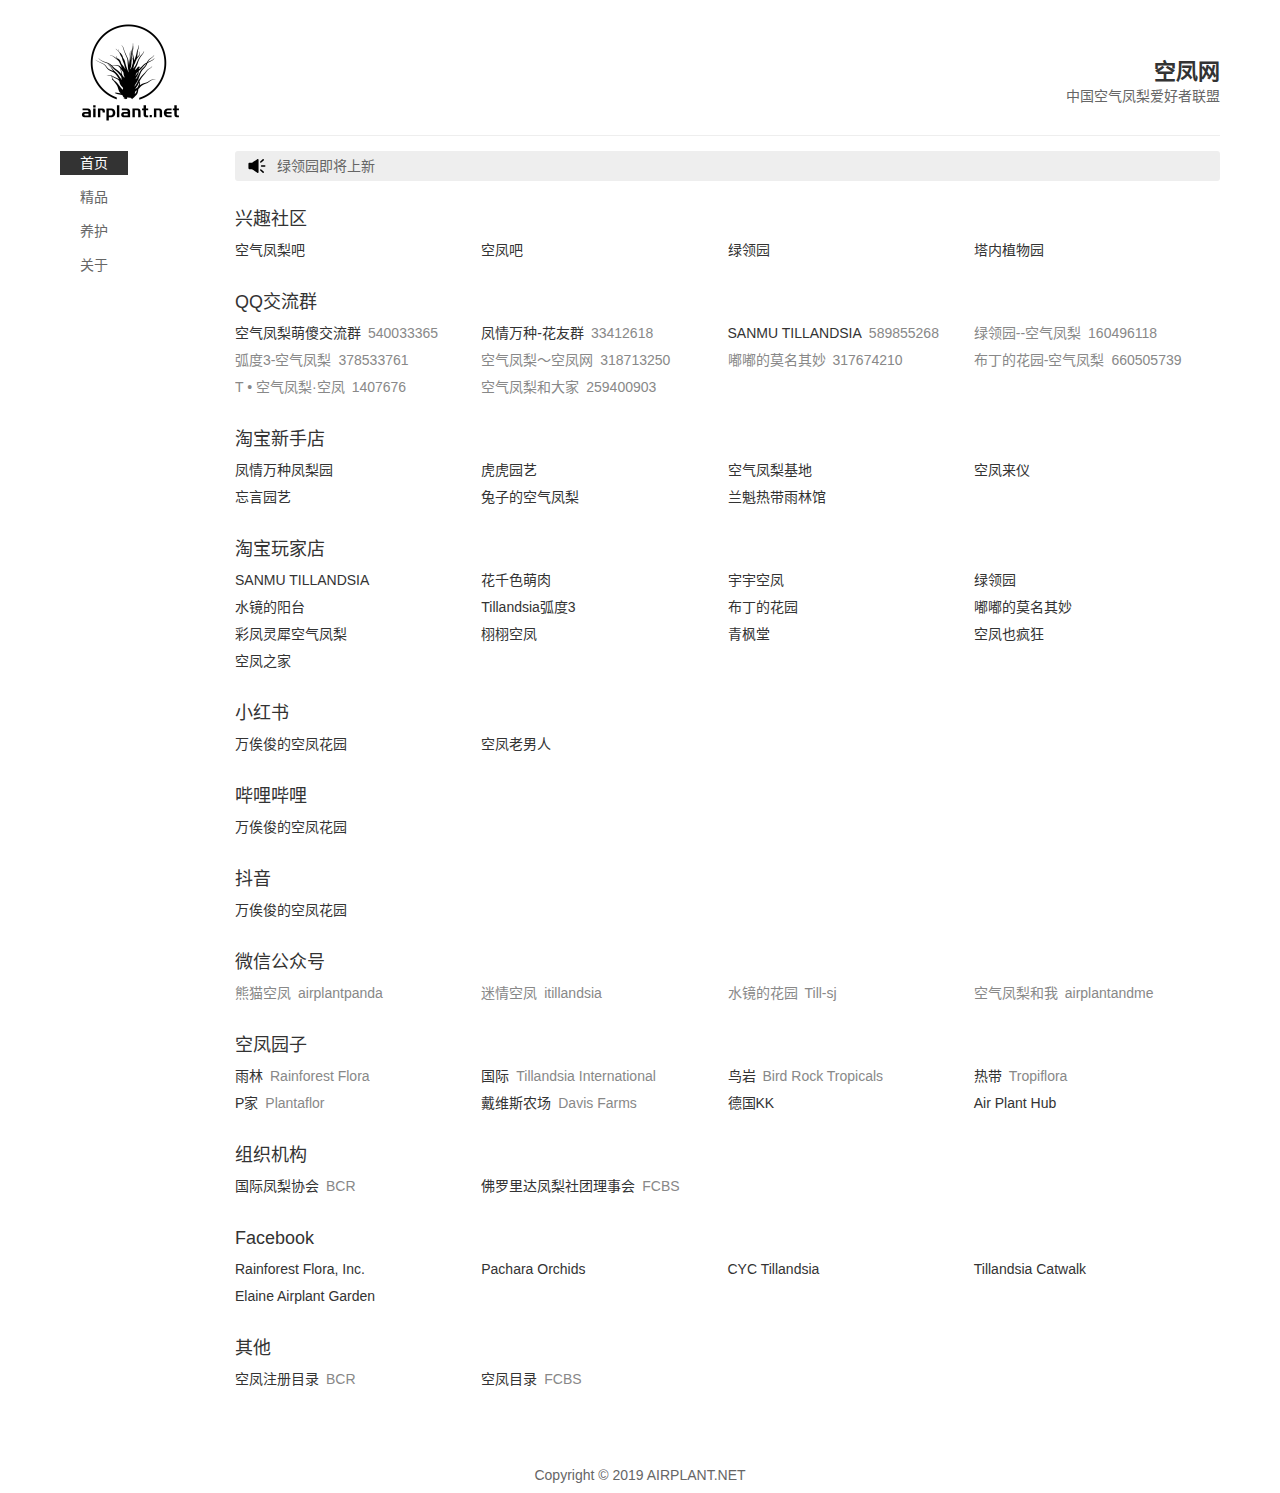
==== index.html @ ac180b8b "Update index.html" ====
<!DOCTYPE html>
<html lang="zh-CN">
	<head>
		<meta charset="utf-8">
		<title>空气凤梨 空凤大全 空气凤梨品种 空凤植物 空凤网 AIRPLANT.NET</title>
		<meta name="viewport" content="width=device-width,initial-scale=1.0,maximum-scale=1.0,user-scalable=0"/>
		<meta name="keywords" content="空气凤梨,空凤目录,空气凤梨协会"/>
		<meta name="description" content="致力于空气凤梨研究学习，打造中国空气凤梨爱好者联盟"/>
		<link rel="stylesheet" href="static/style/public/common.css">
		<link rel="stylesheet" href="static/style/index/index.css">
	</head>
	<body>
		<div class="wrapper">
			<header>
				<div class="mod-head">
					<a class="logo" href="/"><img src="static/image/public/logo.png" alt="空凤网" height="135"></a>
					<div class="info">
						<h2>空凤网</h2>
						<p>中国空气凤梨爱好者联盟</p>
					</div>
				</div>
			</header>
			<div class="container">
				<div class="side">
					<div class="mod-menu">
						<ul>
							<li class="active"><a href="/">首页</a></li>
<!-- 							<li><a href="/">活动</a></li>
							<li><a href="/">目录</a></li> -->
							<li><a href="/product.html">精品</a></li>
							<li><a href="/knowledge.html">养护</a></li>
							<li><a href="/about.html">关于</a></li>
						</ul>
					</div>
				</div>
				<div class="main">
					<div class="mod-notice"></div>
					<div class="mod-panel">
						<div class="hd"><h3>兴趣社区</h3></div>
						<div class="bd">
							<ul>
								<li><a href="https://tieba.baidu.com/f?kw=空气凤梨" target="_blank" rel="nofollow">空气凤梨吧</a></li>
								<li><a href="https://tieba.baidu.com/f?kw=空凤" target="_blank" rel="nofollow">空凤吧</a></li>
								<li><a href="http://www.llybbs.com/" target="_blank" rel="nofollow">绿领园</a></li>
								<li><a href="http://www.tbg.org.tw/tbgweb/cgi-bin/forums.cgi?forum=20" target="_blank" rel="nofollow">塔内植物园</a></li>
							</ul>
						</div>
					</div>
					<div class="mod-panel">
						<div class="hd"><h3>QQ交流群</h3></div>
						<div class="bd">
							<ul>
								<li><a href="//shang.qq.com/wpa/qunwpa?idkey=57d22323c696c35baf3513567dc36f64f09d236afa3b45488492c1a9d2c1319b" target="_blank" rel="nofollow">空气凤梨萌傻交流群<span>540033365</span></a></li>
								<li><a href="//shang.qq.com/wpa/qunwpa?idkey=0ee49acd4403142363f4010a7ccd884dba018b5f268eebc733a62bc985305cbe" target="_blank" rel="nofollow">凤情万种-花友群<span>33412618</span></a></li>
								<li><a href="//shang.qq.com/wpa/qunwpa?idkey=0697ae84d789ad350197521d820c7ddb053ef28f5e436bc77e3a58c0a4521eea" target="_blank" rel="nofollow">SANMU TILLANDSIA<span>589855268</span></a></li>
								<li><a href="javascript:;" target="_blank" rel="nofollow">绿领园--空气凤梨<span>160496118</span></a></li>
								<li><a href="javascript:;" target="_blank" rel="nofollow">弧度3-空气凤梨<span>378533761</span></a></li>
								<li><a href="javascript:;" target="_blank" rel="nofollow">空气凤梨～空凤网<span>318713250</span></a></li>
								<li><a href="javascript:;" target="_blank" rel="nofollow">嘟嘟的莫名其妙<span>317674210</span></a></li>
								<li><a href="javascript:;" target="_blank" rel="nofollow">布丁的花园-空气凤梨<span>660505739</span></a></li>
								<li><a href="javascript:;" target="_blank" rel="nofollow">T • 空气凤梨·空凤<span>1407676</span></a></li>
								<li><a href="javascript:;" target="_blank" rel="nofollow">空气凤梨和大家<span>259400903</span></a></li>
							</ul>
						</div>
					</div>
					<div class="mod-panel">
						<div class="hd"><h3>淘宝新手店</h3></div>
						<div class="bd">
							<ul>
								<li><a href="https://tillandsia-kqfl.taobao.com/" target="_blank" rel="nofollow">凤情万种凤梨园</a></li>
								<li><a href="https://shop62213671.taobao.com/" target="_blank" rel="nofollow">虎虎园艺</a></li>
								<li><a href="https://kqfljd.taobao.com/" target="_blank" rel="nofollow">空气凤梨基地</a></li>
								<li><a href="https://kfly520.jiyoujia.com/" target="_blank" rel="nofollow">空凤来仪</a></li>
								<li><a href="https://shop105116929.taobao.com/" target="_blank" rel="nofollow">忘言园艺</a></li>
								<li><a href="https://shop349305202.taobao.com/" target="_blank" rel="nofollow">兔子的空气凤梨</a></li>
								<li><a href="https://shop68121420.taobao.com/" target="_blank" rel="nofollow"> 兰魁热带雨林馆</a></li>
							</ul>
						</div>
					</div>
					<div class="mod-panel">
						<div class="hd"><h3>淘宝玩家店</h3></div>
						<div class="bd">
							<ul>
								<li><a href="https://shop58007433.taobao.com/" target="_blank" rel="nofollow">SANMU TILLANDSIA</a></li>
								<li><a href="https://shop59347052.taobao.com/" target="_blank" rel="nofollow">花千色萌肉</a></li>
								<li><a href="https://shop511258752.taobao.com/" target="_blank" rel="nofollow">宇宇空凤</a></li>
								<li><a href="https://kqfl-lly.taobao.com/" target="_blank" rel="nofollow">绿领园</a></li>
								<li><a href="https://sjdyt.taobao.com/" target="_blank" rel="nofollow">水镜的阳台</a></li>
								<li><a href="https://shop145923120.taobao.com/" target="_blank" rel="nofollow">Tillandsia弧度3</a></li>
								<li><a href="https://shop326887483.taobao.com/" target="_blank" rel="nofollow">布丁的花园</a></li>
								<li><a href="https://shop123014511.taobao.com/" target="_blank" rel="nofollow">嘟嘟的莫名其妙</a></li>
								<li><a href="https://shop140243259.taobao.com/" target="_blank" rel="nofollow">彩凤灵犀空气凤梨</a></li>
								<li><a href="https://shop519888006.taobao.com/" target="_blank" rel="nofollow">栩栩空凤</a></li>
								<li><a href="https://hfqft.taobao.com/" target="_blank" rel="nofollow">青枫堂</a></li>
								<li><a href="https://shop63228273.taobao.com/" target="_blank" rel="nofollow">空凤也疯狂</a></li>
								<li><a href="https://shop62517890.taobao.com/" target="_blank" rel="nofollow">空凤之家</a></li>
							</ul>
						</div>
					</div>
					<div class="mod-panel">
						<div class="hd"><h3>小红书<h3></div>
						<div class="bd">
							<ul>
								<li><a href="https://www.xiaohongshu.com/user/profile/616c04cf000000001f03f2b6" target="_blank" rel="nofollow">万俟俊的空凤花园</a></li>
								<li><a href="https://www.xiaohongshu.com/user/profile/606752470000000001002170" target="_blank" rel="nofollow">空凤老男人</a></li>
							</ul>
						</div>
					</div>
					<div class="mod-panel">
						<div class="hd"><h3>哔哩哔哩</h3></div>
						<div class="bd">
							<ul>
								<li><a href="https://space.bilibili.com/3403063" target="_blank" rel="nofollow">万俟俊的空凤花园</a></li>
							</ul>
						</div>
					</div>
					<div class="mod-panel">
						<div class="hd"><h3>抖音</h3></div>
						<div class="bd">
							<ul>
								<li><a href="https://www.douyin.com/user/MS4wLjABAAAAykQlqTG-b7NC8XEejAwSo75-o8_44lJxPZM91xkfv0HghMdvjXa0RXTJQiVDqcan" target="_blank" rel="nofollow">万俟俊的空凤花园</a></li>
							</ul>
						</div>
					</div>
					<div class="mod-panel">
						<div class="hd"><h3>微信公众号</h3></div>
						<div class="bd">
							<ul>
								<li><a href="javascript:;" target="_blank" rel="nofollow">熊猫空凤<span>airplantpanda</span></a></li>
								<li><a href="javascript:;" target="_blank" rel="nofollow">迷情空凤<span>itillandsia</span></a></li>
								<li><a href="javascript:;" target="_blank" rel="nofollow">水镜的花园<span>Till-sj</span></a></li>
								<li><a href="javascript:;" target="_blank" rel="nofollow">空气凤梨和我<span>airplantandme</span></a></li>
							</ul>
						</div>
					</div>
					<div class="mod-panel">
						<div class="hd"><h3>空凤园子</h3></div>
						<div class="bd">
							<ul>
								<li><a href="http://www.rainforestflora.com/" target="_blank" rel="nofollow">雨林<span>Rainforest Flora</span></a></li>
								<li><a href="http://www.airplant.com/" target="_blank" rel="nofollow">国际<span>Tillandsia International</span></a></li>
								<li><a href="https://www.birdrocktropicals.com/" target="_blank" rel="nofollow">鸟岩<span>Bird Rock Tropicals</span></a></li>
								<li><a href="https://tropiflora.com/" target="_blank" rel="nofollow">热带<span>Tropiflora</span></a></li>
								<li><a href="http://plantaflor.com/" target="_blank" rel="nofollow">P家<span>Plantaflor</span></a></li>
								<li><a href="https://wholesaletillandsias.com/" target="_blank" rel="nofollow">戴维斯农场<span>Davis Farms</span></a></li>
								<li><a href="http://www.kaktus-koehres.de/shop/" target="_blank" rel="nofollow">德国KK</a></li>
								<li><a href="https://airplanthub.com/" target="_blank" rel="nofollow">Air Plant Hub</a></li>
							</ul>
						</div>
					</div>
					<div class="mod-panel">
						<div class="hd"><h3>组织机构</h3></div>
						<div class="bd">
							<ul>
								<li><a href="http://www.bsi.org/" target="_blank" rel="nofollow">国际凤梨协会<span>BCR</span></a></li>
								<li><a href="http://fcbs.org/" target="_blank" rel="nofollow">佛罗里达凤梨社团理事会<span>FCBS</span></a></li>
							</ul>
						</div>
					</div>
					<div class="mod-panel">
						<div class="hd"><h3>Facebook</h3></div>
						<div class="bd">
							<ul>
								<li><a href="https://www.facebook.com/rainforestflora/" target="_blank" rel="nofollow">Rainforest Flora, Inc.</a></li>
								<li><a href="https://www.facebook.com/pachara.orchids/" target="_blank" rel="nofollow">Pachara Orchids</a></li>
								<li><a href="https://www.facebook.com/CYC.Tillandsia.Hybrids/" target="_blank" rel="nofollow">CYC Tillandsia</a></li>
								<li><a href="https://www.facebook.com/tillandsia.catwalk/" target="_blank" rel="nofollow">Tillandsia Catwalk</a></li>
								<li><a href="https://www.facebook.com/Elaine-Airplant-Garden-584086871748664/" target="_blank" rel="nofollow">Elaine Airplant Garden</a></li>
							</ul>
						</div>
					</div>
					<div class="mod-panel">
						<div class="hd"><h3>其他</h3></div>
						<div class="bd">
							<ul>
								<li><a href="http://registry.bsi.org/?genus=TILLANDSIA" target="_blank" rel="nofollow">空凤注册目录<span>BCR</span></a></li>
								<li><a href="http://fcbs.org/pictures/Tillandsia.htm" target="_blank" rel="nofollow">空凤目录<span>FCBS</span></a></li>
							</ul>
						</div>
					</div>
				</div>
			</div>
			<footer>
				<div class="mod-foot">
					<p>Copyright &copy; 2019 <a href="/">AIRPLANT.NET</a></p>
				</div>
			</footer>
		</div>
		<script src="data/activity.js"></script>
		<script src="static/script/public/common.js"></script>
		<script type="text/javascript" src="https://s5.cnzz.com/z_stat.php?id=1277799385&web_id=1277799385"></script>
		<script type="text/javascript" src="https://passer-by.com/public/script/projects.js"></script>
		<script type="text/javascript" src="https://passer-by.com/public/script/stat.js"></script>
	</body>
</html>
---- static/style/public/common.css ----
html{color:#000;background:#FFF}body,div,dl,dt,dd,ul,ol,li,h1,h2,h3,h4,h5,h6,pre,code,form,fieldset,legend,input,textarea,p,blockquote,th,td{margin:0;padding:0}table{border-collapse:collapse;border-spacing:0}fieldset,img{border:0}address,caption,cite,code,dfn,em,strong,th,var{font-style:normal;font-weight:normal}ol,ul{list-style:none}caption,th{text-align:left}h1,h3,h3,h4,h5,h6{font-size:100%;font-weight:normal}q:before,q:after{content:''}abbr,acronym{border:0;font-variant:normal}sup{vertical-align:text-top}sub{vertical-align:text-bottom}input,textarea,select{font-family:inherit;font-size:inherit;font-weight:inherit;*font-size:100%}legend{color:#000}#yui3-css-stamp.cssreset{display:none}
html{
	height:100%;
}
body{
	height:100%;
	font-size:14px;
	font-family: Arial,Helvetica,"Microsoft Yahei";
	color:#666;
}
a{
	text-decoration: none;
	color:#666;
}
.wrapper{
	position: relative;
	width: 1200px;
	margin: 0 auto;
	min-height: 100%;
}
.container{
	margin: 0 20px;
	padding-bottom: 80px;
}
.container .side{
	float: left;
	width: 160px;
}
.container .main{
	margin-left: 175px;
}
header{
	position: relative;
	height: 135px;
	margin: 0 20px 15px;
	border-bottom: 1px solid #eee;
}
footer{
	position: absolute;
	left: 0;
	bottom: 0;
	width: 100%;
	line-height: 36px;
	text-align: center;
}

.mod-head{
	position: relative;
}
.mod-head .info{
	position: absolute;
	top: 60px;
	right: 0;
	line-height: 24px;
	text-align: right;
}
.mod-head .info h2{
	font-size: 22px;
	color: #333;
}

.mod-menu li{
	margin-bottom: 10px;
}
.mod-menu li a{
	display: inline-block;
	padding: 0 20px;
	height: 24px;
	line-height: 24px;
}
.mod-menu li.active a{
	background: #333;
	color: #fff;
}

.mod-notice{
	margin-bottom: 20px;
	height: 30px;
	line-height: 30px;
	padding: 0 12px;
	background: #eee;
	border-radius: 3px;
}
.mod-notice .icon-notice{
	padding-left: 30px;
	background: url('../../image/index/icon-notice.png') 0 center no-repeat;
}

@media screen and (max-width: 800px){
	.wrapper{
		width: auto;
	}
	header{
		margin: 0 15px 10px;
		height: 100px;
	}
	.container{
		margin: 0 10px;
	}
	.container .side{
		float: none;
		width: auto;
	}
	.container .main{
		margin-left: 0;
	}

	.mod-head .logo{
		float: left;
	}
	.mod-head img{
		width: 90px;
		height: 90px;
	}
	.mod-head .info{
		position: static;
		margin-left: 120px;
		padding: 25px 0;
	}

	.mod-menu ul{
		overflow: hidden;
	}
	.mod-menu li{
		float: left;
		width: 20%;
	}
	.mod-menu li a{
		display: block;
		padding: 0 5px;
		text-align: center;
	}
}
---- static/style/index/index.css ----
.mod-article{
	margin-bottom: 20px;
}
.mod-article .hd h3{
	line-height: 30px;
	font-size: 18px;
}
.mod-article .bd p{
	margin-bottom: 5px;
	line-height: 24px;
	text-indent: 2em;
}

.mod-panel{
	margin-bottom: 20px;
}
.mod-panel .hd{
	line-height: 36px;
	font-size: 18px;
	color: #333;
}
.mod-panel .bd ul{
	overflow:hidden;
}
.mod-panel .bd li{
	float: left;
	width: 25%;
	height: 27px;
	line-height: 26px;
}
.mod-panel .bd li a{
	padding-bottom: 2px;
	color: #333;
}
.mod-panel .bd li a:hover{
	border-bottom: 1px dotted #333;
}
.mod-panel .bd li a[href="javascript:;"]{
	color: #888;
	cursor: text;
}
.mod-panel .bd li a[href="javascript:;"]:hover{
	border-bottom: none;
}
.mod-panel .bd li span{
	margin-left: 7px;
	color: #888;
}

@media screen and (max-width: 800px){
	.mod-panel .bd li{
		width: 50%;
	}
	.mod-panel .bd li span{
		display: none;
	}
	.mod-panel .bd li a{
		display: block;
		overflow: hidden;
		white-space: nowrap;
		text-overflow: ellipsis;
	}
}
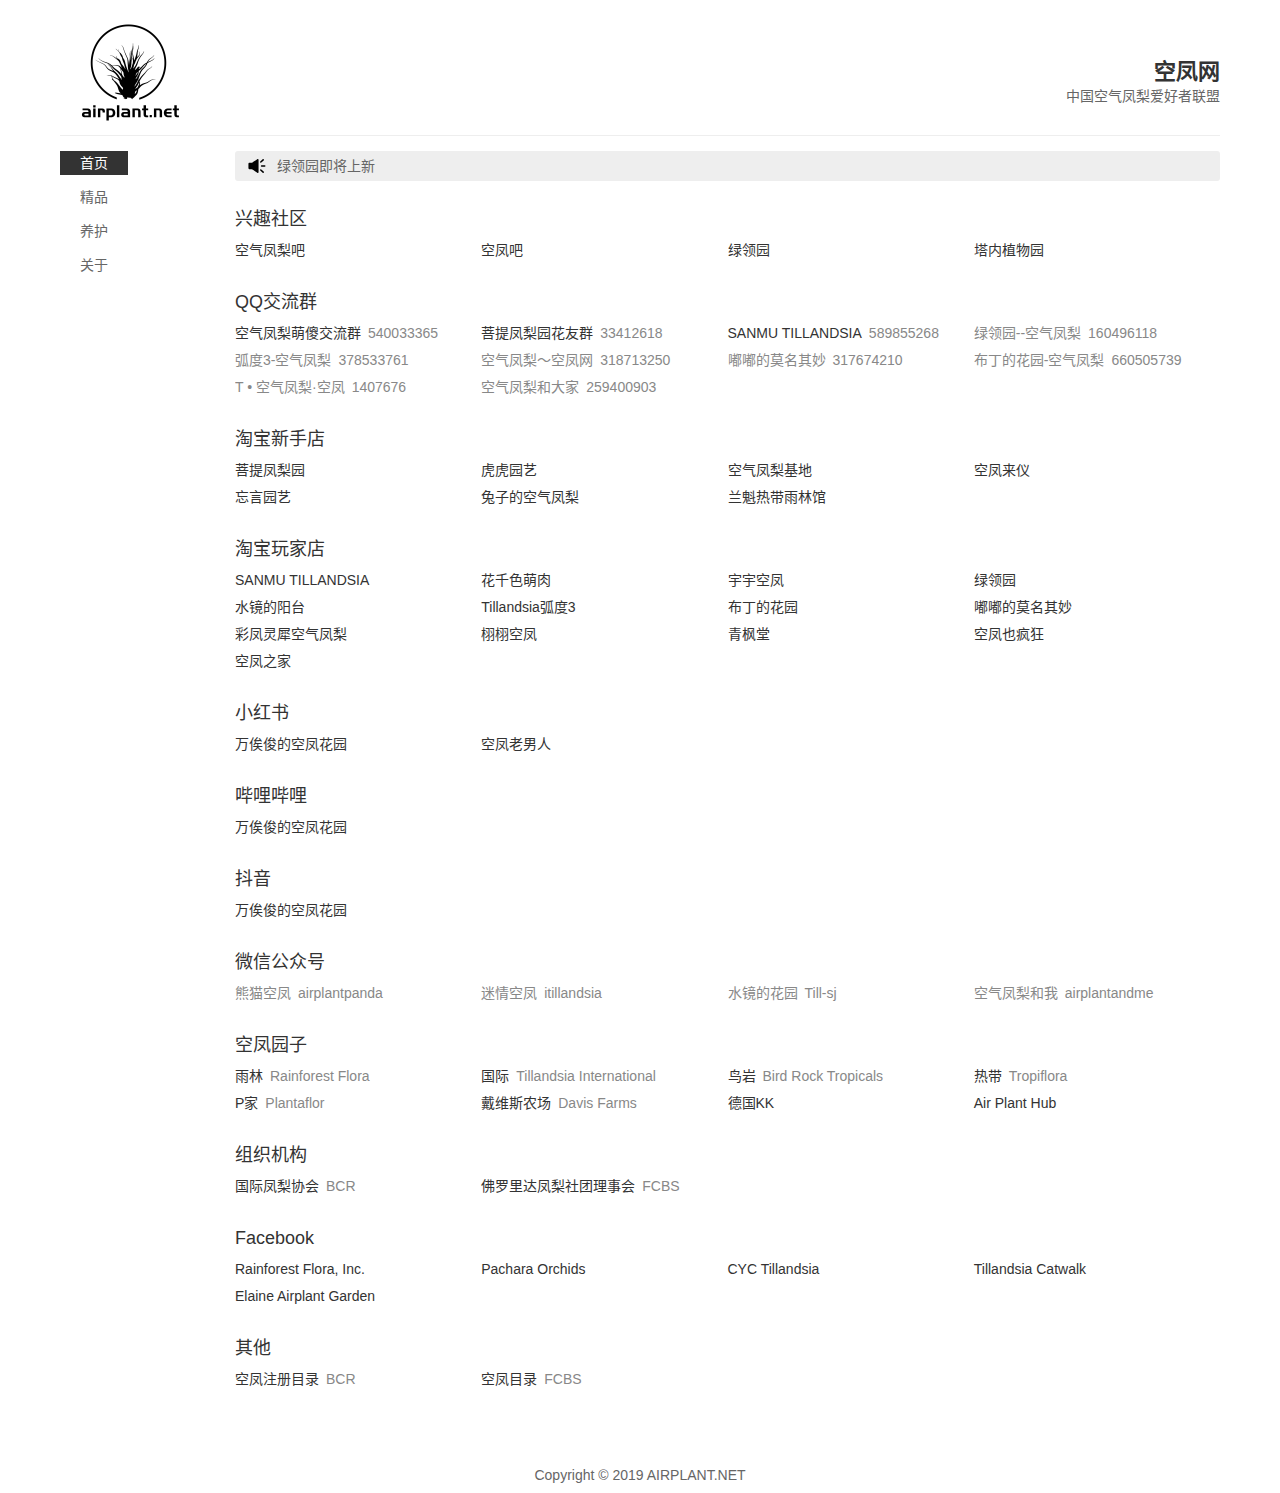
==== commit 551333be: "Update index.html" ====
--- a/index.html
+++ b/index.html
@@ -51,7 +51,7 @@
 						<div class="bd">
 							<ul>
 								<li><a href="//shang.qq.com/wpa/qunwpa?idkey=57d22323c696c35baf3513567dc36f64f09d236afa3b45488492c1a9d2c1319b" target="_blank" rel="nofollow">空气凤梨萌傻交流群<span>540033365</span></a></li>
-								<li><a href="//shang.qq.com/wpa/qunwpa?idkey=0ee49acd4403142363f4010a7ccd884dba018b5f268eebc733a62bc985305cbe" target="_blank" rel="nofollow">凤情万种-花友群<span>33412618</span></a></li>
+								<li><a href="//shang.qq.com/wpa/qunwpa?idkey=0ee49acd4403142363f4010a7ccd884dba018b5f268eebc733a62bc985305cbe" target="_blank" rel="nofollow">菩提凤梨园花友群<span>33412618</span></a></li>
 								<li><a href="//shang.qq.com/wpa/qunwpa?idkey=0697ae84d789ad350197521d820c7ddb053ef28f5e436bc77e3a58c0a4521eea" target="_blank" rel="nofollow">SANMU TILLANDSIA<span>589855268</span></a></li>
 								<li><a href="javascript:;" target="_blank" rel="nofollow">绿领园--空气凤梨<span>160496118</span></a></li>
 								<li><a href="javascript:;" target="_blank" rel="nofollow">弧度3-空气凤梨<span>378533761</span></a></li>
@@ -67,7 +67,7 @@
 						<div class="hd"><h3>淘宝新手店</h3></div>
 						<div class="bd">
 							<ul>
-								<li><a href="https://tillandsia-kqfl.taobao.com/" target="_blank" rel="nofollow">凤情万种凤梨园</a></li>
+								<li><a href="https://tillandsia-kqfl.taobao.com/" target="_blank" rel="nofollow">菩提凤梨园</a></li>
 								<li><a href="https://shop62213671.taobao.com/" target="_blank" rel="nofollow">虎虎园艺</a></li>
 								<li><a href="https://kqfljd.taobao.com/" target="_blank" rel="nofollow">空气凤梨基地</a></li>
 								<li><a href="https://kfly520.jiyoujia.com/" target="_blank" rel="nofollow">空凤来仪</a></li>
@@ -190,6 +190,14 @@
 		<script src="static/script/public/common.js"></script>
 		<script type="text/javascript" src="https://s5.cnzz.com/z_stat.php?id=1277799385&web_id=1277799385"></script>
 		<script type="text/javascript" src="https://passer-by.com/public/script/projects.js"></script>
-		<script type="text/javascript" src="https://passer-by.com/public/script/stat.js"></script>
+		<script>
+		var _hmt = _hmt || [];
+		(function() {
+		  var hm = document.createElement("script");
+		  hm.src = "https://hm.baidu.com/hm.js?ffb0503043c1116336d83c5d05d7958a";
+		  var s = document.getElementsByTagName("script")[0];
+		  s.parentNode.insertBefore(hm, s);
+		})();
+		</script>
 	</body>
 </html>
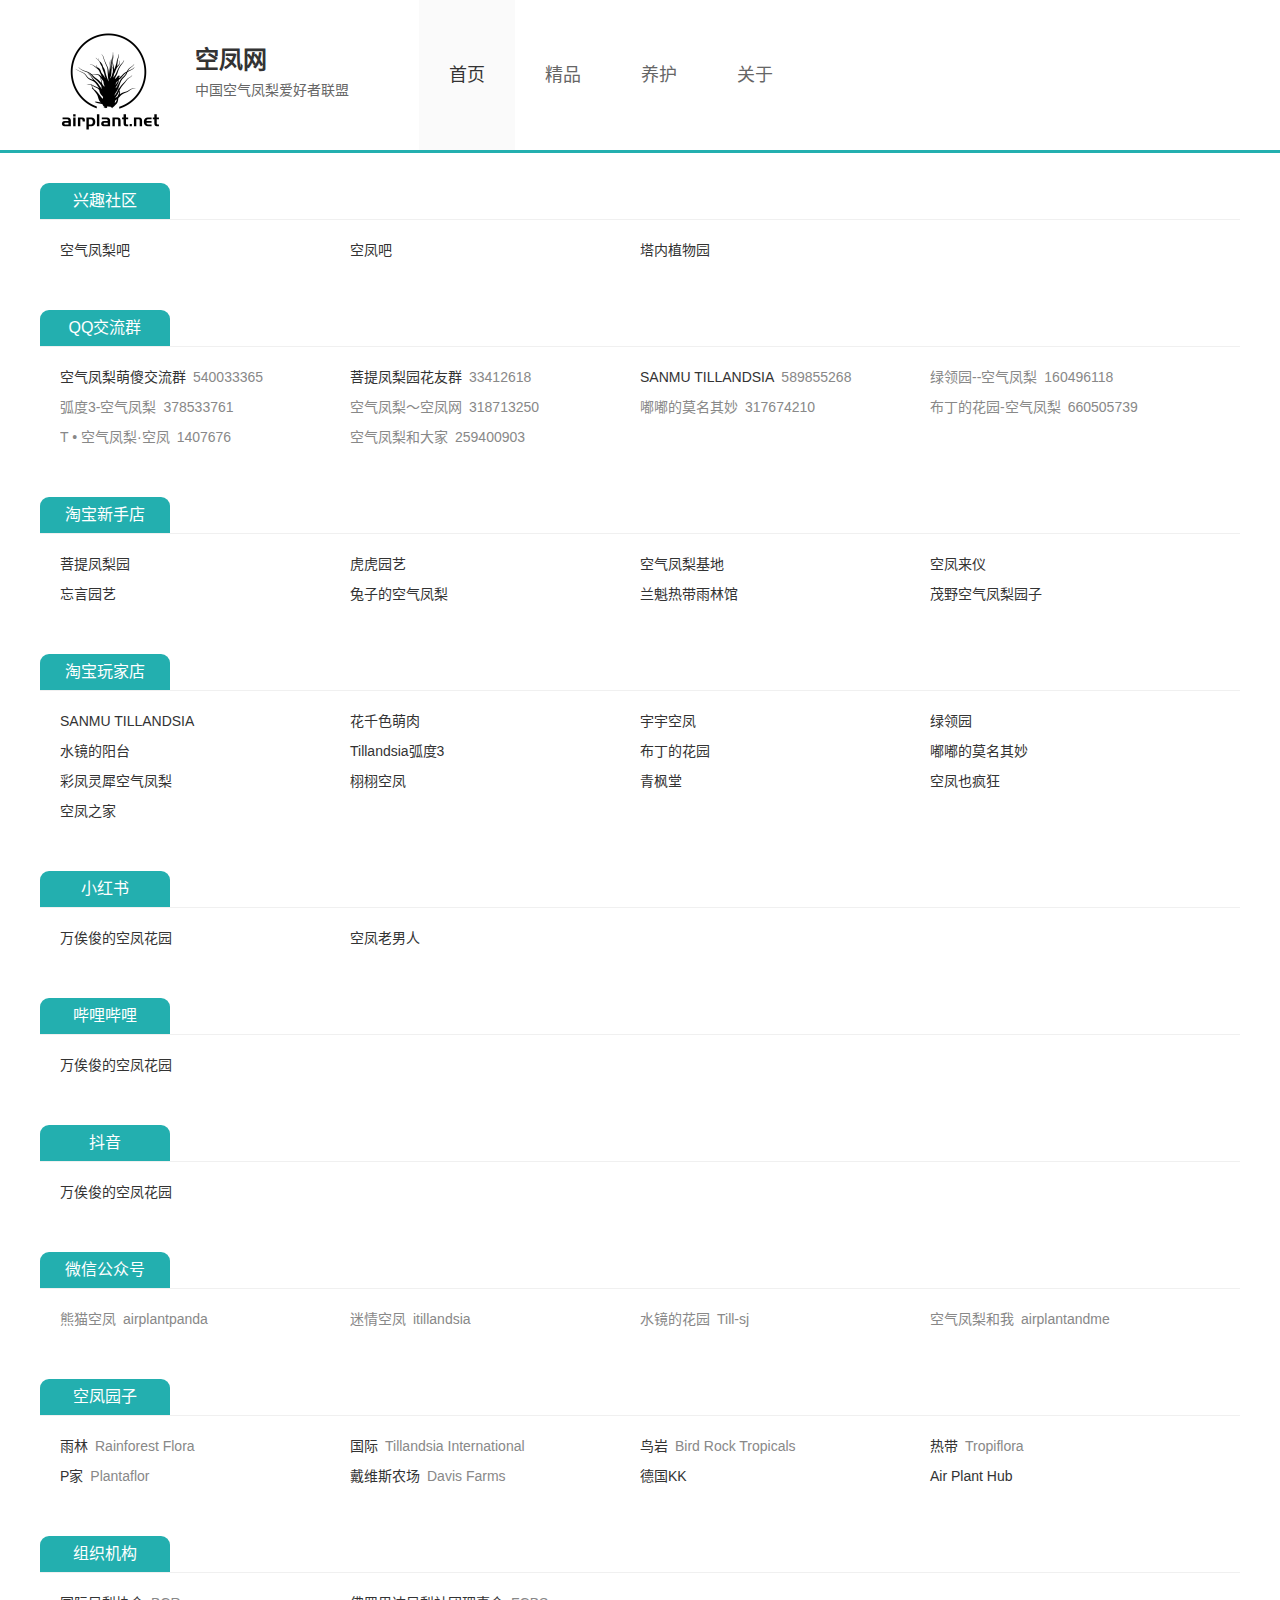
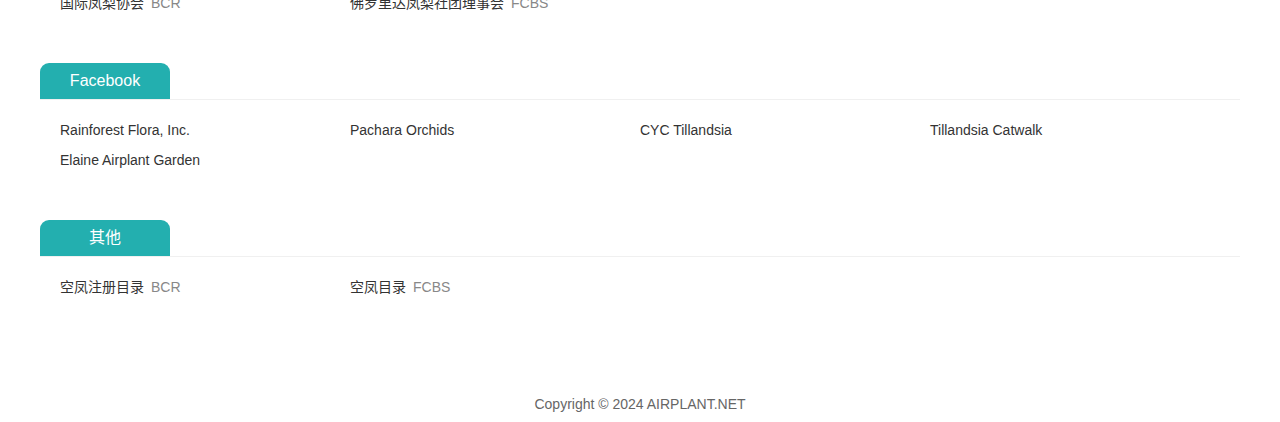
==== commit ff2070e5: "updated 页面调整" ====
--- a/index.html
+++ b/index.html
@@ -2,9 +2,9 @@
 <html lang="zh-CN">
 	<head>
 		<meta charset="utf-8">
-		<title>空气凤梨 空凤大全 空气凤梨品种 空凤植物 空凤网 AIRPLANT.NET</title>
+		<title>空凤网 空气凤梨爱好者联盟 AIRPLANT.NET</title>
 		<meta name="viewport" content="width=device-width,initial-scale=1.0,maximum-scale=1.0,user-scalable=0"/>
-		<meta name="keywords" content="空气凤梨,空凤目录,空气凤梨协会"/>
+		<meta name="keywords" content="空气凤梨,空凤目录,空气凤梨协会,airplant"/>
 		<meta name="description" content="致力于空气凤梨研究学习，打造中国空气凤梨爱好者联盟"/>
 		<link rel="stylesheet" href="static/style/public/common.css">
 		<link rel="stylesheet" href="static/style/index/index.css">
@@ -12,36 +12,34 @@
 	<body>
 		<div class="wrapper">
 			<header>
-				<div class="mod-head">
-					<a class="logo" href="/"><img src="static/image/public/logo.png" alt="空凤网" height="135"></a>
-					<div class="info">
-						<h2>空凤网</h2>
-						<p>中国空气凤梨爱好者联盟</p>
+				<div class="inner">
+					<div class="mod-head">
+						<div class="bd">
+							<div class="logo">
+								<a href="/"><img src="static/image/public/logo.png" alt="空凤网" height="135"></a>
+							</div>
+							<div class="info">
+								<h2>空凤网</h2>
+								<p>中国空气凤梨爱好者联盟</p>
+							</div>
+							<menu>
+								<li class="active"><a href="./index.html">首页</a></li>
+								<li><a href="./product.html">精品</a></li>
+								<li><a href="./knowledge.html">养护</a></li>
+								<li><a href="./about.html">关于</a></li>
+							</menu>
+						</div>
 					</div>
 				</div>
 			</header>
 			<div class="container">
-				<div class="side">
-					<div class="mod-menu">
-						<ul>
-							<li class="active"><a href="/">首页</a></li>
-<!-- 							<li><a href="/">活动</a></li>
-							<li><a href="/">目录</a></li> -->
-							<li><a href="/product.html">精品</a></li>
-							<li><a href="/knowledge.html">养护</a></li>
-							<li><a href="/about.html">关于</a></li>
-						</ul>
-					</div>
-				</div>
-				<div class="main">
-					<div class="mod-notice"></div>
+				<div class="inner">
 					<div class="mod-panel">
 						<div class="hd"><h3>兴趣社区</h3></div>
 						<div class="bd">
 							<ul>
 								<li><a href="https://tieba.baidu.com/f?kw=空气凤梨" target="_blank" rel="nofollow">空气凤梨吧</a></li>
 								<li><a href="https://tieba.baidu.com/f?kw=空凤" target="_blank" rel="nofollow">空凤吧</a></li>
-								<li><a href="http://www.llybbs.com/" target="_blank" rel="nofollow">绿领园</a></li>
 								<li><a href="http://www.tbg.org.tw/tbgweb/cgi-bin/forums.cgi?forum=20" target="_blank" rel="nofollow">塔内植物园</a></li>
 							</ul>
 						</div>
@@ -73,7 +71,8 @@
 								<li><a href="https://kfly520.jiyoujia.com/" target="_blank" rel="nofollow">空凤来仪</a></li>
 								<li><a href="https://shop105116929.taobao.com/" target="_blank" rel="nofollow">忘言园艺</a></li>
 								<li><a href="https://shop349305202.taobao.com/" target="_blank" rel="nofollow">兔子的空气凤梨</a></li>
-								<li><a href="https://shop68121420.taobao.com/" target="_blank" rel="nofollow"> 兰魁热带雨林馆</a></li>
+								<li><a href="https://shop68121420.taobao.com/" target="_blank" rel="nofollow">兰魁热带雨林馆</a></li>
+								<li><a href="https://shop68121420.taobao.com/" target="_blank" rel="nofollow">茂野空气凤梨园子</a></li>
 							</ul>
 						</div>
 					</div>
@@ -181,15 +180,15 @@
 				</div>
 			</div>
 			<footer>
-				<div class="mod-foot">
-					<p>Copyright &copy; 2019 <a href="/">AIRPLANT.NET</a></p>
+				<div class="inner">
+					<div class="mod-foot">
+						<div class="bd">
+							<p>Copyright &copy; 2024 <a href="/">AIRPLANT.NET</a></p>
+						</div>
+					</div>
 				</div>
 			</footer>
 		</div>
-		<script src="data/activity.js"></script>
-		<script src="static/script/public/common.js"></script>
-		<script type="text/javascript" src="https://s5.cnzz.com/z_stat.php?id=1277799385&web_id=1277799385"></script>
-		<script type="text/javascript" src="https://passer-by.com/public/script/projects.js"></script>
 		<script>
 		var _hmt = _hmt || [];
 		(function() {
--- a/static/style/public/common.css
+++ b/static/style/public/common.css
@@ -1,6 +1,6 @@
-html{color:#000;background:#FFF}body,div,dl,dt,dd,ul,ol,li,h1,h2,h3,h4,h5,h6,pre,code,form,fieldset,legend,input,textarea,p,blockquote,th,td{margin:0;padding:0}table{border-collapse:collapse;border-spacing:0}fieldset,img{border:0}address,caption,cite,code,dfn,em,strong,th,var{font-style:normal;font-weight:normal}ol,ul{list-style:none}caption,th{text-align:left}h1,h3,h3,h4,h5,h6{font-size:100%;font-weight:normal}q:before,q:after{content:''}abbr,acronym{border:0;font-variant:normal}sup{vertical-align:text-top}sub{vertical-align:text-bottom}input,textarea,select{font-family:inherit;font-size:inherit;font-weight:inherit;*font-size:100%}legend{color:#000}#yui3-css-stamp.cssreset{display:none}
+html{color:#000;background:#FFF}body,div,dl,dt,dd,ul,ol,li,h1,h2,h3,h4,h5,h6,pre,code,form,fieldset,legend,input,textarea,p,blockquote,th,td{margin:0;padding:0}table{border-collapse:collapse;border-spacing:0}fieldset,img{border:0}address,caption,cite,code,dfn,em,strong,th,var{font-style:normal;font-weight:normal}ol,ul{list-style:none}caption,th{text-align:left}h1,h3,h3,h4,h5,h6{font-size:100%;font-weight:normal}q:before,q:after{content:''}abbr,acronym{border:0;font-variant:normal}sup{vertical-align:text-top}sub{vertical-align:text-bottom}input,textarea,select{font-family:inherit;font-size:inherit;font-weight:inherit;*font-size:100%}legend{color:#000}
 html{
-	height:100%;
+    height:100%;
 }
 body{
 	height:100%;
@@ -12,14 +12,21 @@
 	text-decoration: none;
 	color:#666;
 }
+img{
+	vertical-align: middle;
+}
+
 .wrapper{
 	position: relative;
-	width: 1200px;
 	margin: 0 auto;
 	min-height: 100%;
 }
+.inner{
+	max-width: 1200px;
+	margin: 0 auto;
+	padding: 0 20px;
+}
 .container{
-	margin: 0 20px;
 	padding-bottom: 80px;
 }
 .container .side{
@@ -31,9 +38,8 @@
 }
 header{
 	position: relative;
-	height: 135px;
-	margin: 0 20px 15px;
-	border-bottom: 1px solid #eee;
+	margin-bottom: 25px;
+	border-bottom: 3px solid #23afaf;
 }
 footer{
 	position: absolute;
@@ -47,55 +53,48 @@
 .mod-head{
 	position: relative;
 }
+.mod-head .bd{
+	display: flex;
+	line-height: 150px;
+}
+.mod-head .logo{
+	outline: none;
+}
 .mod-head .info{
-	position: absolute;
-	top: 60px;
-	right: 0;
-	line-height: 24px;
-	text-align: right;
+	padding: 45px 20px;
+	line-height: 30px;
 }
 .mod-head .info h2{
-	font-size: 22px;
+	font-size: 24px;
+	color: #333;
+}
+.mod-head menu{
+	list-style: none;
+	display: flex;
+	flex-direction: row;
+	margin: 0 50px;
+	padding: 0;
+}
+.mod-head menu li a{
+	display: block;
+	padding: 0 30px;
+	font-size: 18px;
+}
+.mod-head menu li.active a{
+	background: #fafafa;
 	color: #333;
 }
 
-.mod-menu li{
-	margin-bottom: 10px;
-}
-.mod-menu li a{
-	display: inline-block;
-	padding: 0 20px;
-	height: 24px;
-	line-height: 24px;
-}
-.mod-menu li.active a{
-	background: #333;
-	color: #fff;
-}
-
-.mod-notice{
-	margin-bottom: 20px;
-	height: 30px;
-	line-height: 30px;
-	padding: 0 12px;
-	background: #eee;
-	border-radius: 3px;
-}
-.mod-notice .icon-notice{
-	padding-left: 30px;
-	background: url('../../image/index/icon-notice.png') 0 center no-repeat;
-}
 
 @media screen and (max-width: 800px){
 	.wrapper{
 		width: auto;
 	}
-	header{
-		margin: 0 15px 10px;
-		height: 100px;
+	.inner{
+		padding: 0 10px;
 	}
-	.container{
-		margin: 0 10px;
+	header .inner{
+		padding: 0;
 	}
 	.container .side{
 		float: none;
@@ -105,29 +104,40 @@
 		margin-left: 0;
 	}
 
+	.mod-head .bd{
+		position: relative;
+		flex-direction: column;
+		line-height: 90px;
+	}
 	.mod-head .logo{
 		float: left;
 	}
-	.mod-head img{
+	.mod-head .logo img{
 		width: 90px;
 		height: 90px;
 	}
 	.mod-head .info{
-		position: static;
-		margin-left: 120px;
-		padding: 25px 0;
+		position: absolute;
+		top: 0;
+		right: 0;
+		padding: 20px;
+		line-height: 25px;
 	}
-
-	.mod-menu ul{
-		overflow: hidden;
+	.mod-head .info h2{
+		font-size: 20px;
 	}
-	.mod-menu li{
-		float: left;
-		width: 20%;
+	.mod-head menu{
+		margin: 0;
+		background: #f8f8f8;
+		line-height: 40px;
 	}
-	.mod-menu li a{
-		display: block;
-		padding: 0 5px;
+	.mod-head menu li{
+		flex: 1;
+		min-width: 0;
 		text-align: center;
 	}
+	.mod-head menu li a{
+		padding: 0 10px;
+		font-size: 15px;
+	}
 }--- a/static/style/index/index.css
+++ b/static/style/index/index.css
@@ -12,12 +12,26 @@
 }
 
 .mod-panel{
-	margin-bottom: 20px;
+	margin-bottom: 25px;
 }
 .mod-panel .hd{
+	padding-top: 5px;
+	border-bottom: 1px solid #f0f0f0;
+}
+.mod-panel .hd h3{
+	display: inline-block;
+	min-width: 90px;
+	padding: 0 20px;
+	background: #23afaf;
+	border-top-left-radius: 9px;
+	border-top-right-radius: 9px;
 	line-height: 36px;
-	font-size: 18px;
-	color: #333;
+	text-align: center;
+	font-size: 16px;
+	color: #fff;
+}
+.mod-panel .bd{
+	padding: 15px 20px;
 }
 .mod-panel .bd ul{
 	overflow:hidden;
@@ -25,8 +39,8 @@
 .mod-panel .bd li{
 	float: left;
 	width: 25%;
-	height: 27px;
-	line-height: 26px;
+	height: 30px;
+	line-height: 30px;
 }
 .mod-panel .bd li a{
 	padding-bottom: 2px;
@@ -48,6 +62,12 @@
 }
 
 @media screen and (max-width: 800px){
+	.mod-panel{
+		margin-bottom: 15px;
+	}
+	.mod-panel .bd{
+		padding: 10px;
+	}
 	.mod-panel .bd li{
 		width: 50%;
 	}
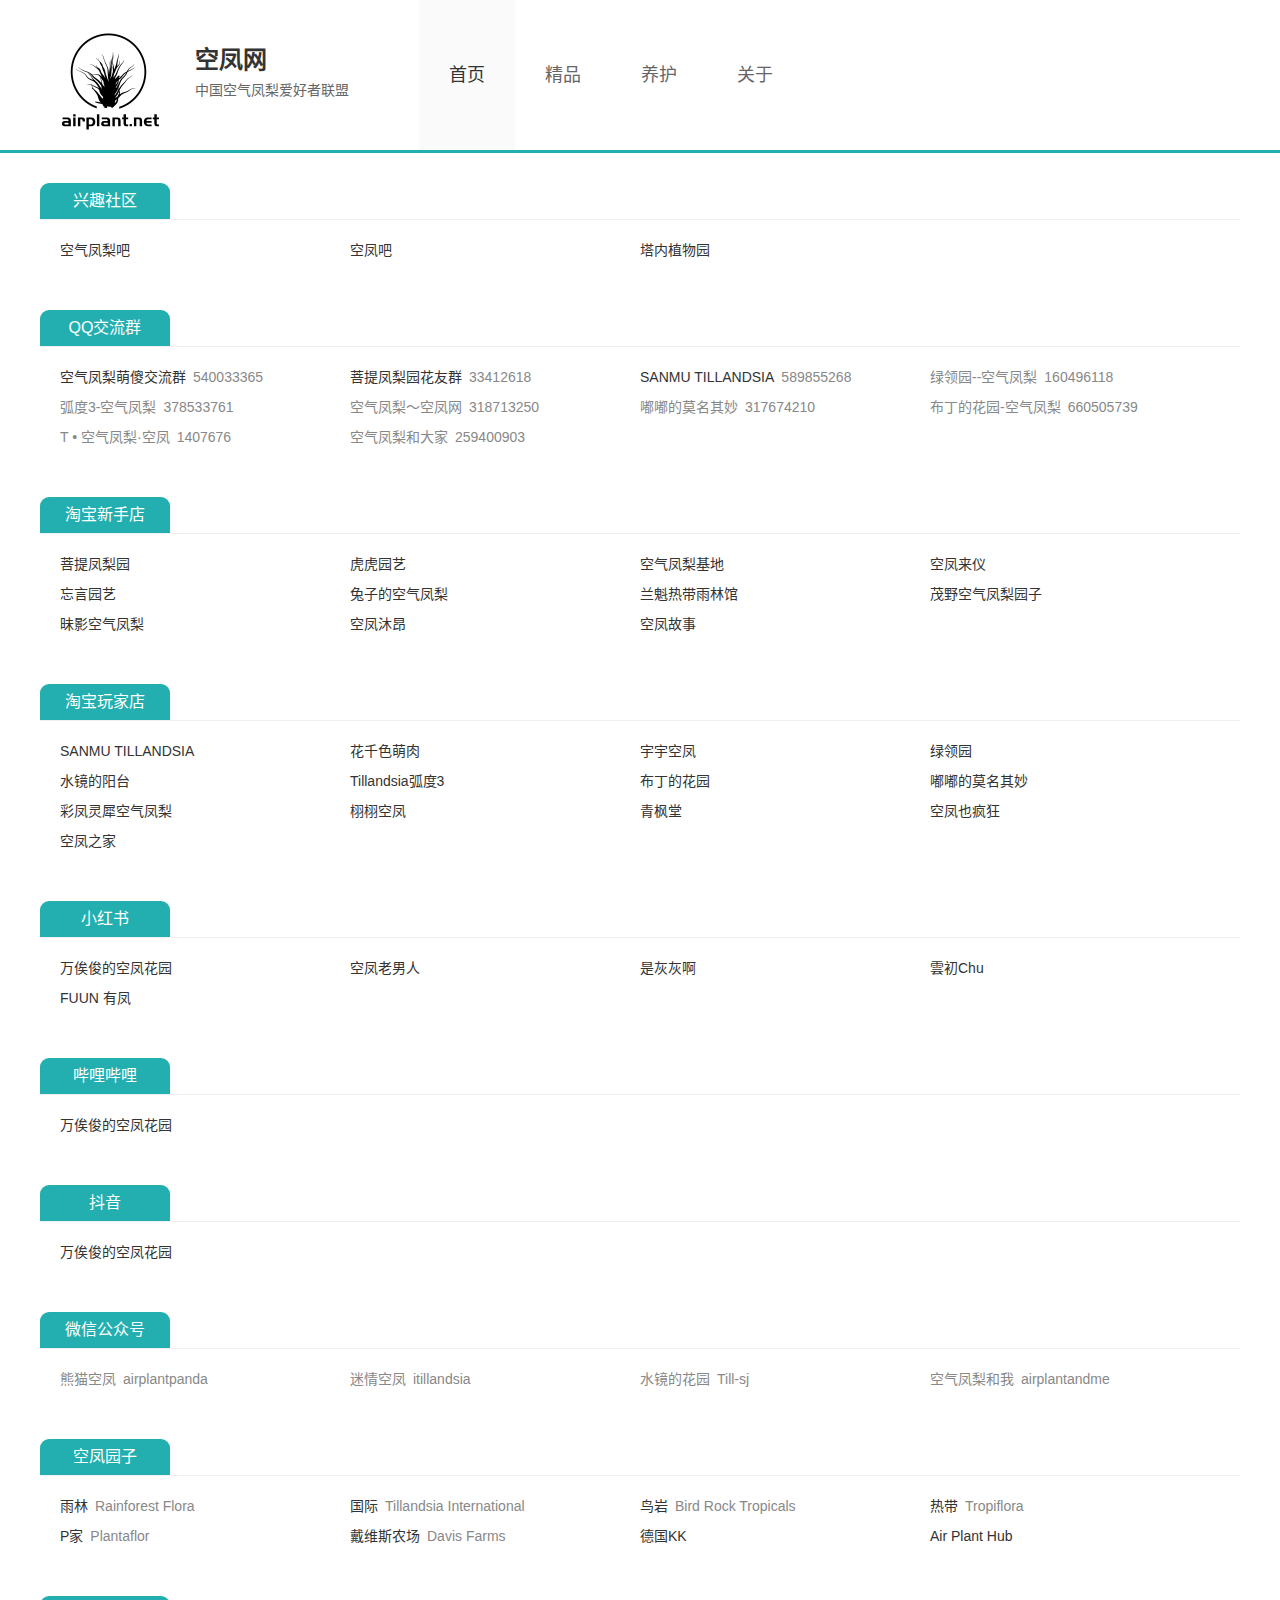
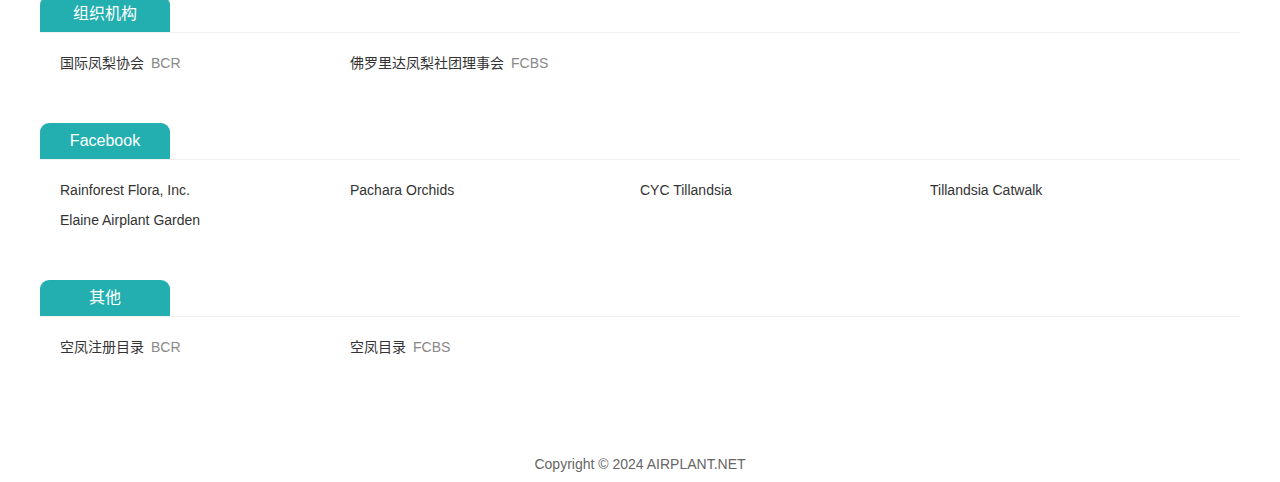
==== commit 219af8a4: "Update index.html" ====
--- a/index.html
+++ b/index.html
@@ -72,7 +72,10 @@
 								<li><a href="https://shop105116929.taobao.com/" target="_blank" rel="nofollow">忘言园艺</a></li>
 								<li><a href="https://shop349305202.taobao.com/" target="_blank" rel="nofollow">兔子的空气凤梨</a></li>
 								<li><a href="https://shop68121420.taobao.com/" target="_blank" rel="nofollow">兰魁热带雨林馆</a></li>
-								<li><a href="https://shop68121420.taobao.com/" target="_blank" rel="nofollow">茂野空气凤梨园子</a></li>
+								<li><a href="https://shop400479551.taobao.com/" target="_blank" rel="nofollow">茂野空气凤梨园子</a></li>
+								<li><a href="https://shop300448392.taobao.com/" target="_blank" rel="nofollow">昧影空气凤梨</a></li>
+								<li><a href="https://shop535331790.taobao.com/" target="_blank" rel="nofollow">空凤沐昂</a></li>
+								<li><a href="https://jiyoujia152122496.jiyoujia.com/shop/view_shop.htm" target="_blank" rel="nofollow">空凤故事</a></li>
 							</ul>
 						</div>
 					</div>
@@ -102,6 +105,9 @@
 							<ul>
 								<li><a href="https://www.xiaohongshu.com/user/profile/616c04cf000000001f03f2b6" target="_blank" rel="nofollow">万俟俊的空凤花园</a></li>
 								<li><a href="https://www.xiaohongshu.com/user/profile/606752470000000001002170" target="_blank" rel="nofollow">空凤老男人</a></li>
+								<li><a href="https://www.xiaohongshu.com/user/profile/600aca9c000000000100a28a" target="_blank" rel="nofollow">是灰灰啊</a></li>
+								<li><a href="https://www.xiaohongshu.com/user/profile/58a0a3d56a6a6914fab1b61b" target="_blank" rel="nofollow">雲初Chu</a></li>
+								<li><a href="https://www.xiaohongshu.com/user/profile/6425a44b000000000b02a23d" target="_blank" rel="nofollow">FUUN 有凤</a></li>
 							</ul>
 						</div>
 					</div>
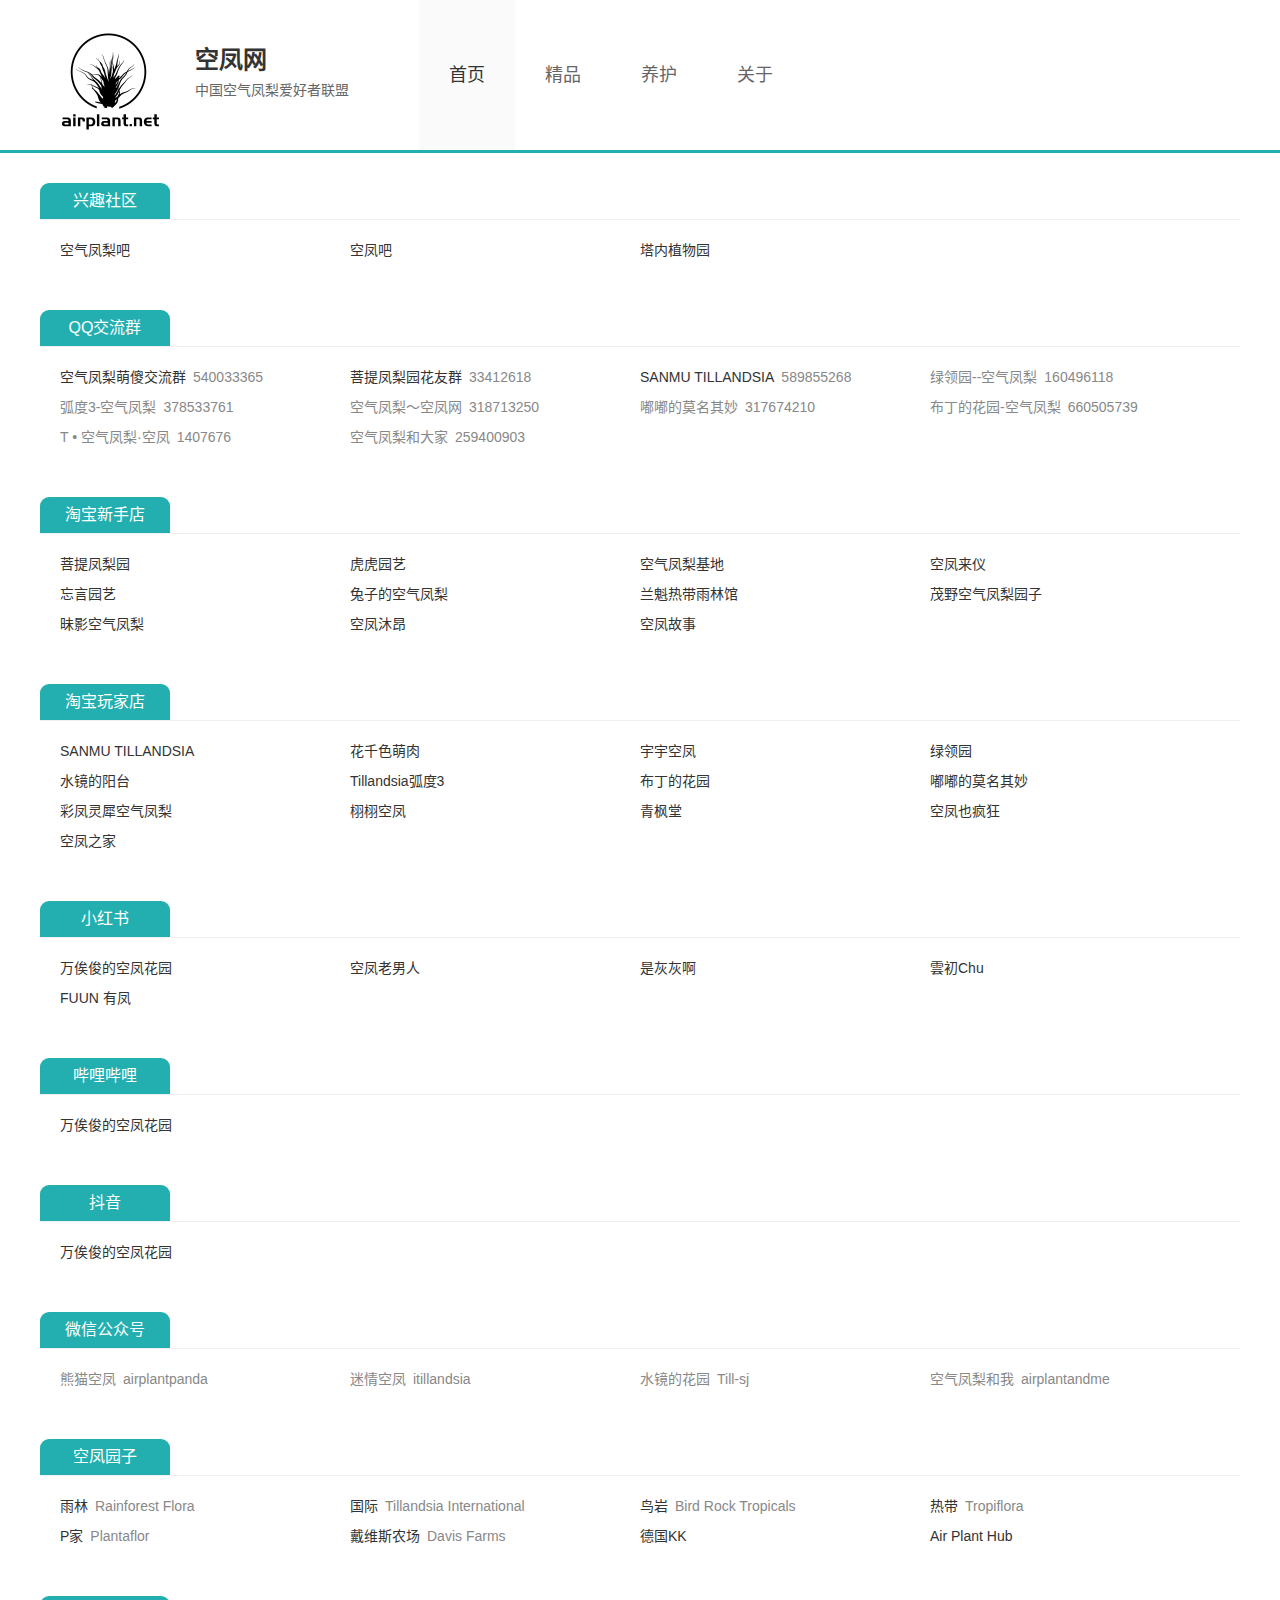
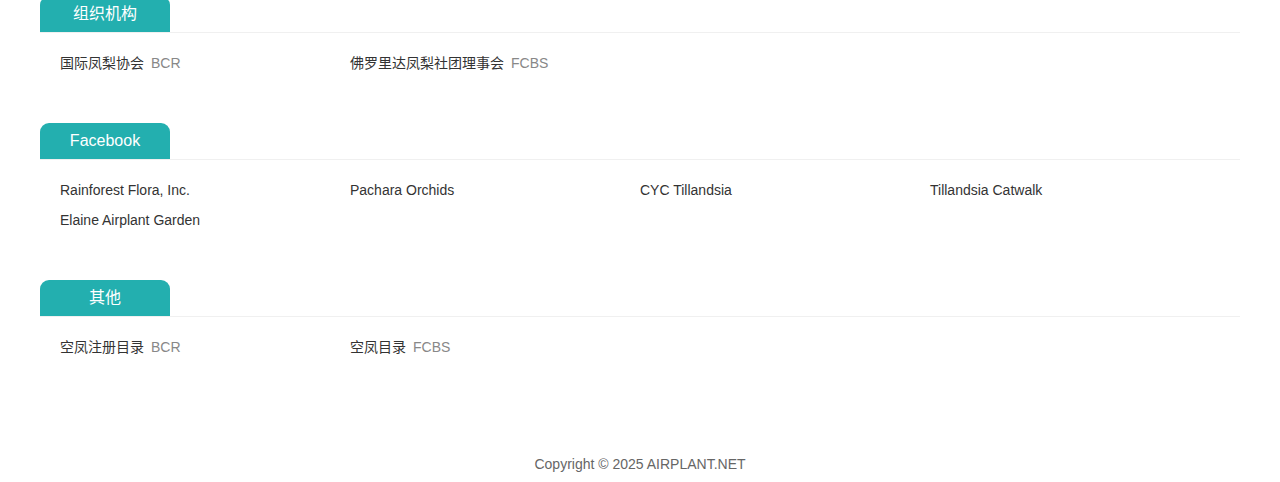
==== commit 22ab82e7: "updated 统计代码调整" ====
--- a/index.html
+++ b/index.html
@@ -189,20 +189,12 @@
 				<div class="inner">
 					<div class="mod-foot">
 						<div class="bd">
-							<p>Copyright &copy; 2024 <a href="/">AIRPLANT.NET</a></p>
+							<p>Copyright &copy; 2025 <a href="/">AIRPLANT.NET</a></p>
 						</div>
 					</div>
 				</div>
 			</footer>
 		</div>
-		<script>
-		var _hmt = _hmt || [];
-		(function() {
-		  var hm = document.createElement("script");
-		  hm.src = "https://hm.baidu.com/hm.js?ffb0503043c1116336d83c5d05d7958a";
-		  var s = document.getElementsByTagName("script")[0];
-		  s.parentNode.insertBefore(hm, s);
-		})();
-		</script>
+		<script type="text/javascript" src="./static/script/stat.js"></script>
 	</body>
 </html>
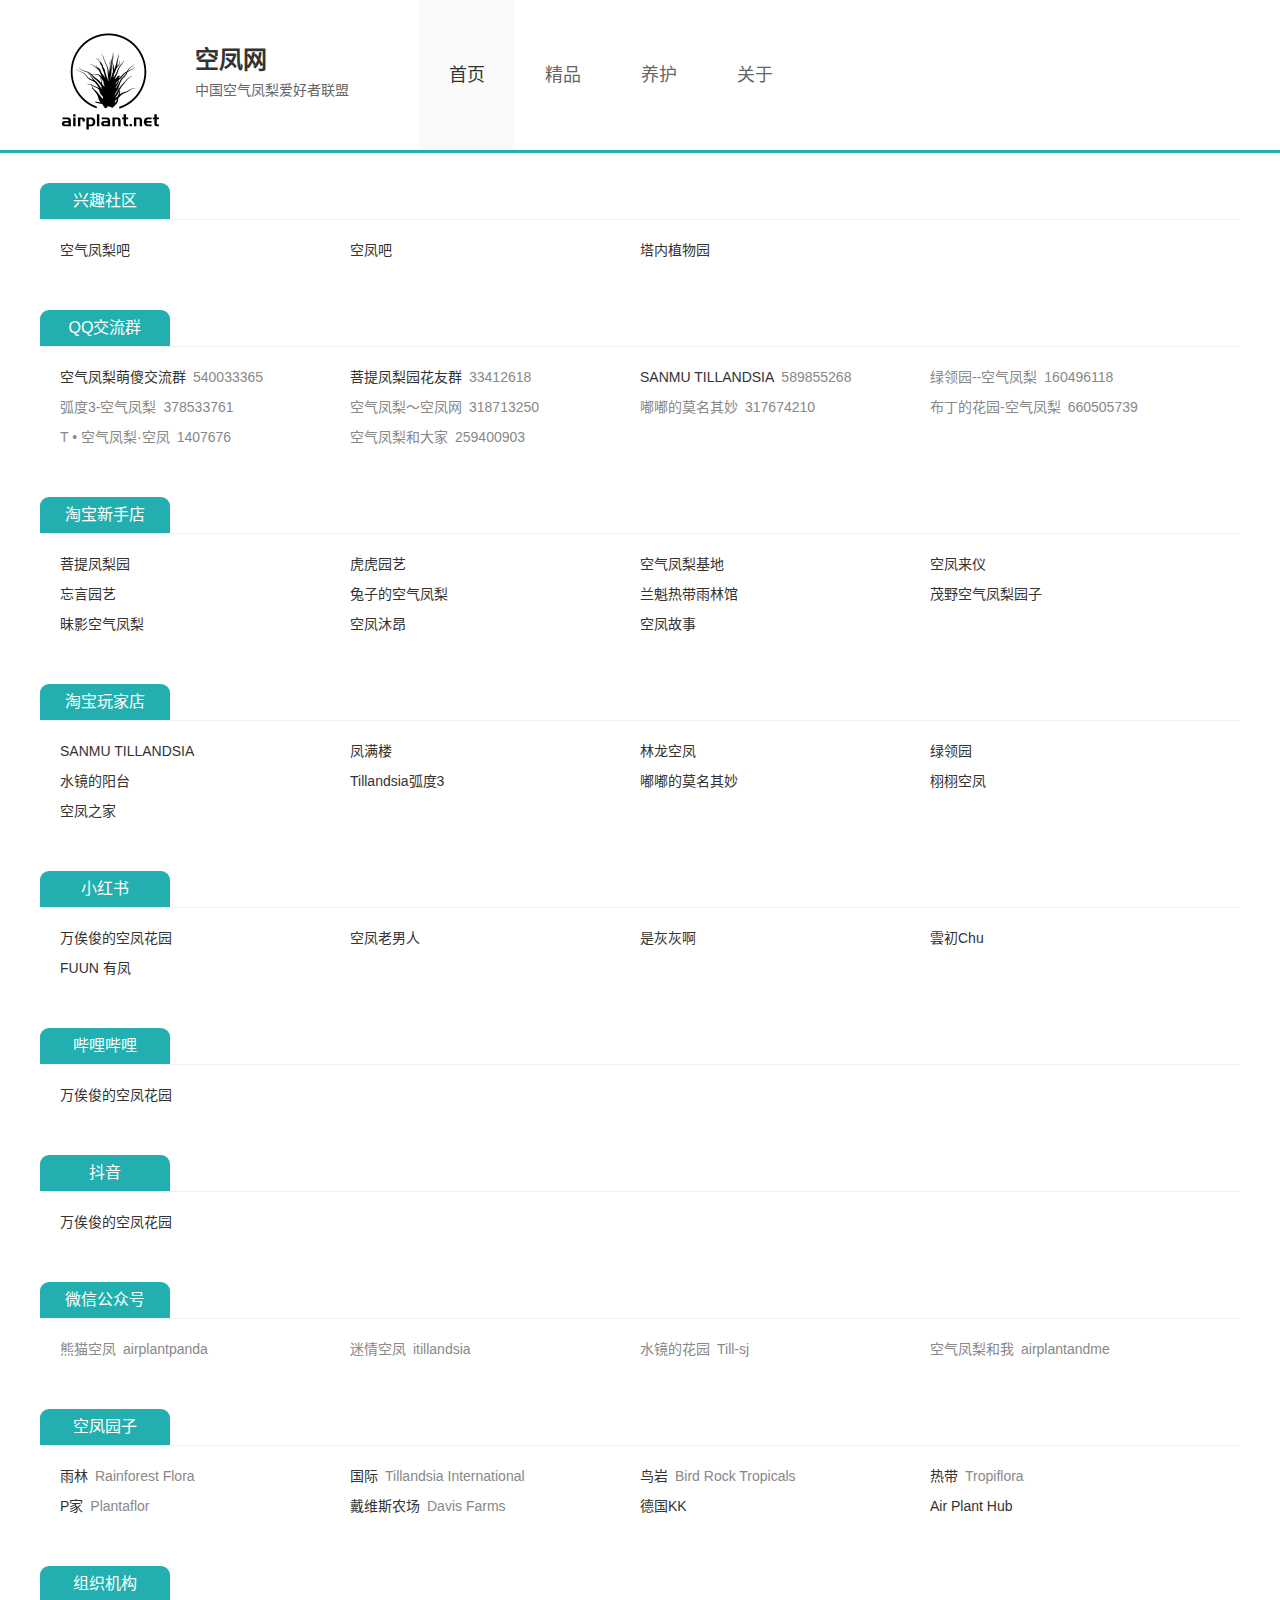
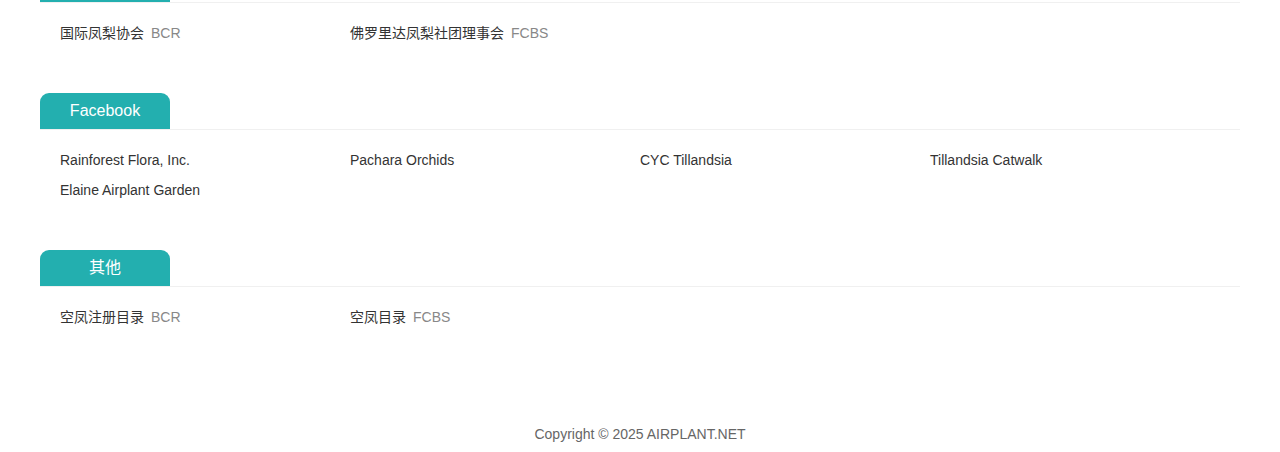
==== commit 36e78732: "Update index.html" ====
--- a/index.html
+++ b/index.html
@@ -84,17 +84,13 @@
 						<div class="bd">
 							<ul>
 								<li><a href="https://shop58007433.taobao.com/" target="_blank" rel="nofollow">SANMU TILLANDSIA</a></li>
-								<li><a href="https://shop59347052.taobao.com/" target="_blank" rel="nofollow">花千色萌肉</a></li>
-								<li><a href="https://shop511258752.taobao.com/" target="_blank" rel="nofollow">宇宇空凤</a></li>
+								<li><a href="https://shop450777138.taobao.com/" target="_blank" rel="nofollow">凤满楼</a></li>
+								<li><a href="https://shop416880077.taobao.com/" target="_blank" rel="nofollow">林龙空凤</a></li>
 								<li><a href="https://kqfl-lly.taobao.com/" target="_blank" rel="nofollow">绿领园</a></li>
 								<li><a href="https://sjdyt.taobao.com/" target="_blank" rel="nofollow">水镜的阳台</a></li>
 								<li><a href="https://shop145923120.taobao.com/" target="_blank" rel="nofollow">Tillandsia弧度3</a></li>
-								<li><a href="https://shop326887483.taobao.com/" target="_blank" rel="nofollow">布丁的花园</a></li>
 								<li><a href="https://shop123014511.taobao.com/" target="_blank" rel="nofollow">嘟嘟的莫名其妙</a></li>
-								<li><a href="https://shop140243259.taobao.com/" target="_blank" rel="nofollow">彩凤灵犀空气凤梨</a></li>
 								<li><a href="https://shop519888006.taobao.com/" target="_blank" rel="nofollow">栩栩空凤</a></li>
-								<li><a href="https://hfqft.taobao.com/" target="_blank" rel="nofollow">青枫堂</a></li>
-								<li><a href="https://shop63228273.taobao.com/" target="_blank" rel="nofollow">空凤也疯狂</a></li>
 								<li><a href="https://shop62517890.taobao.com/" target="_blank" rel="nofollow">空凤之家</a></li>
 							</ul>
 						</div>
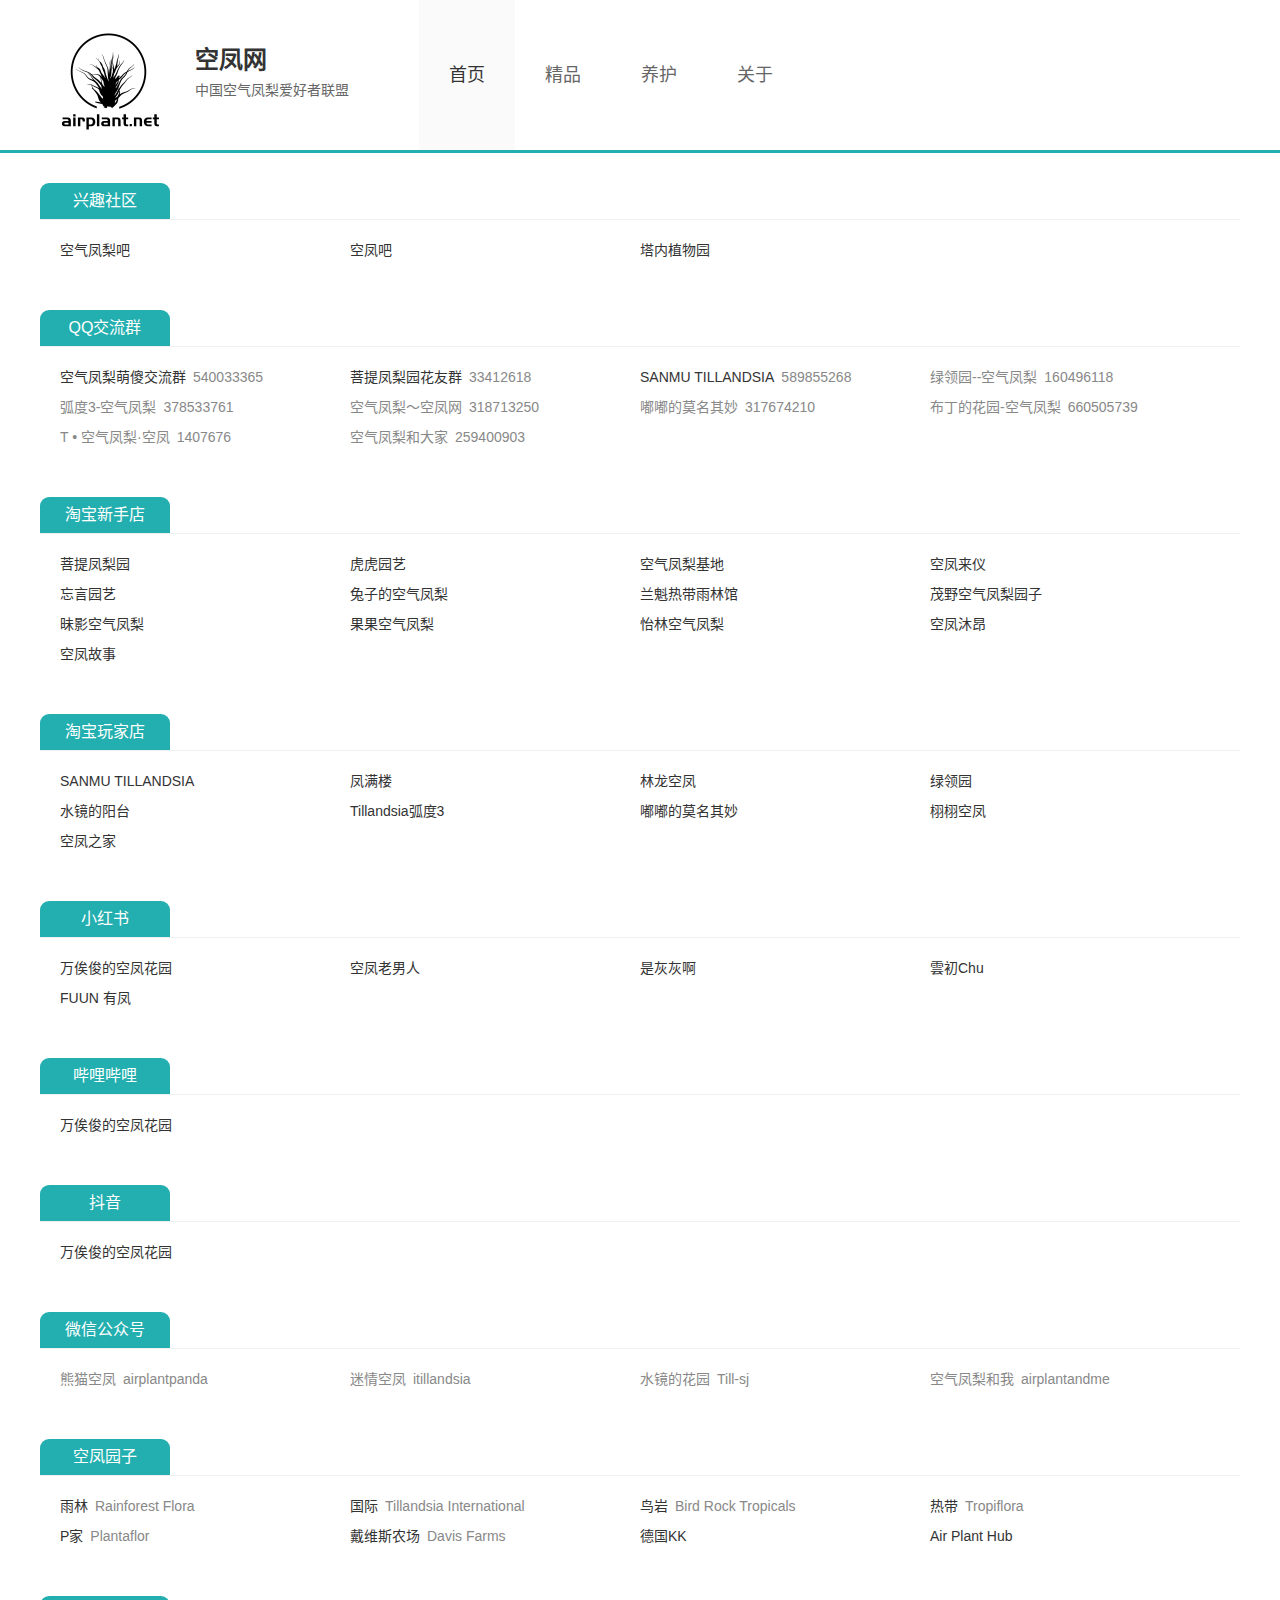
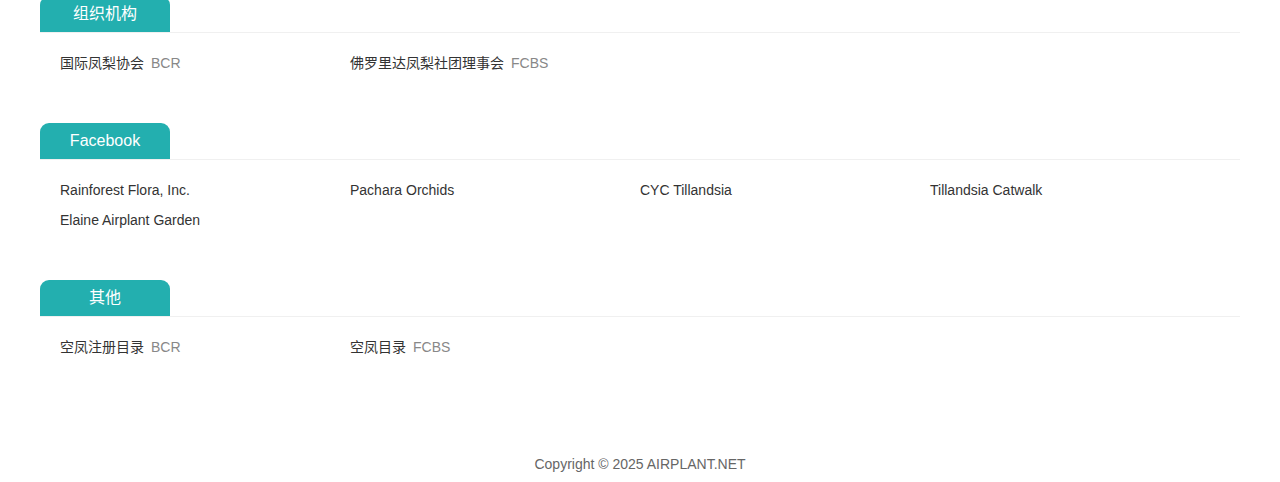
==== commit 84c197aa: "Update index.html" ====
--- a/index.html
+++ b/index.html
@@ -74,6 +74,8 @@
 								<li><a href="https://shop68121420.taobao.com/" target="_blank" rel="nofollow">兰魁热带雨林馆</a></li>
 								<li><a href="https://shop400479551.taobao.com/" target="_blank" rel="nofollow">茂野空气凤梨园子</a></li>
 								<li><a href="https://shop300448392.taobao.com/" target="_blank" rel="nofollow">昧影空气凤梨</a></li>
+								<li><a href="https://shop113237344.taobao.com/" target="_blank" rel="nofollow">果果空气凤梨</a></li>
+								<li><a href="https://shop135786846.taobao.com/" target="_blank" rel="nofollow">怡林空气凤梨</a></li>
 								<li><a href="https://shop535331790.taobao.com/" target="_blank" rel="nofollow">空凤沐昂</a></li>
 								<li><a href="https://jiyoujia152122496.jiyoujia.com/shop/view_shop.htm" target="_blank" rel="nofollow">空凤故事</a></li>
 							</ul>
